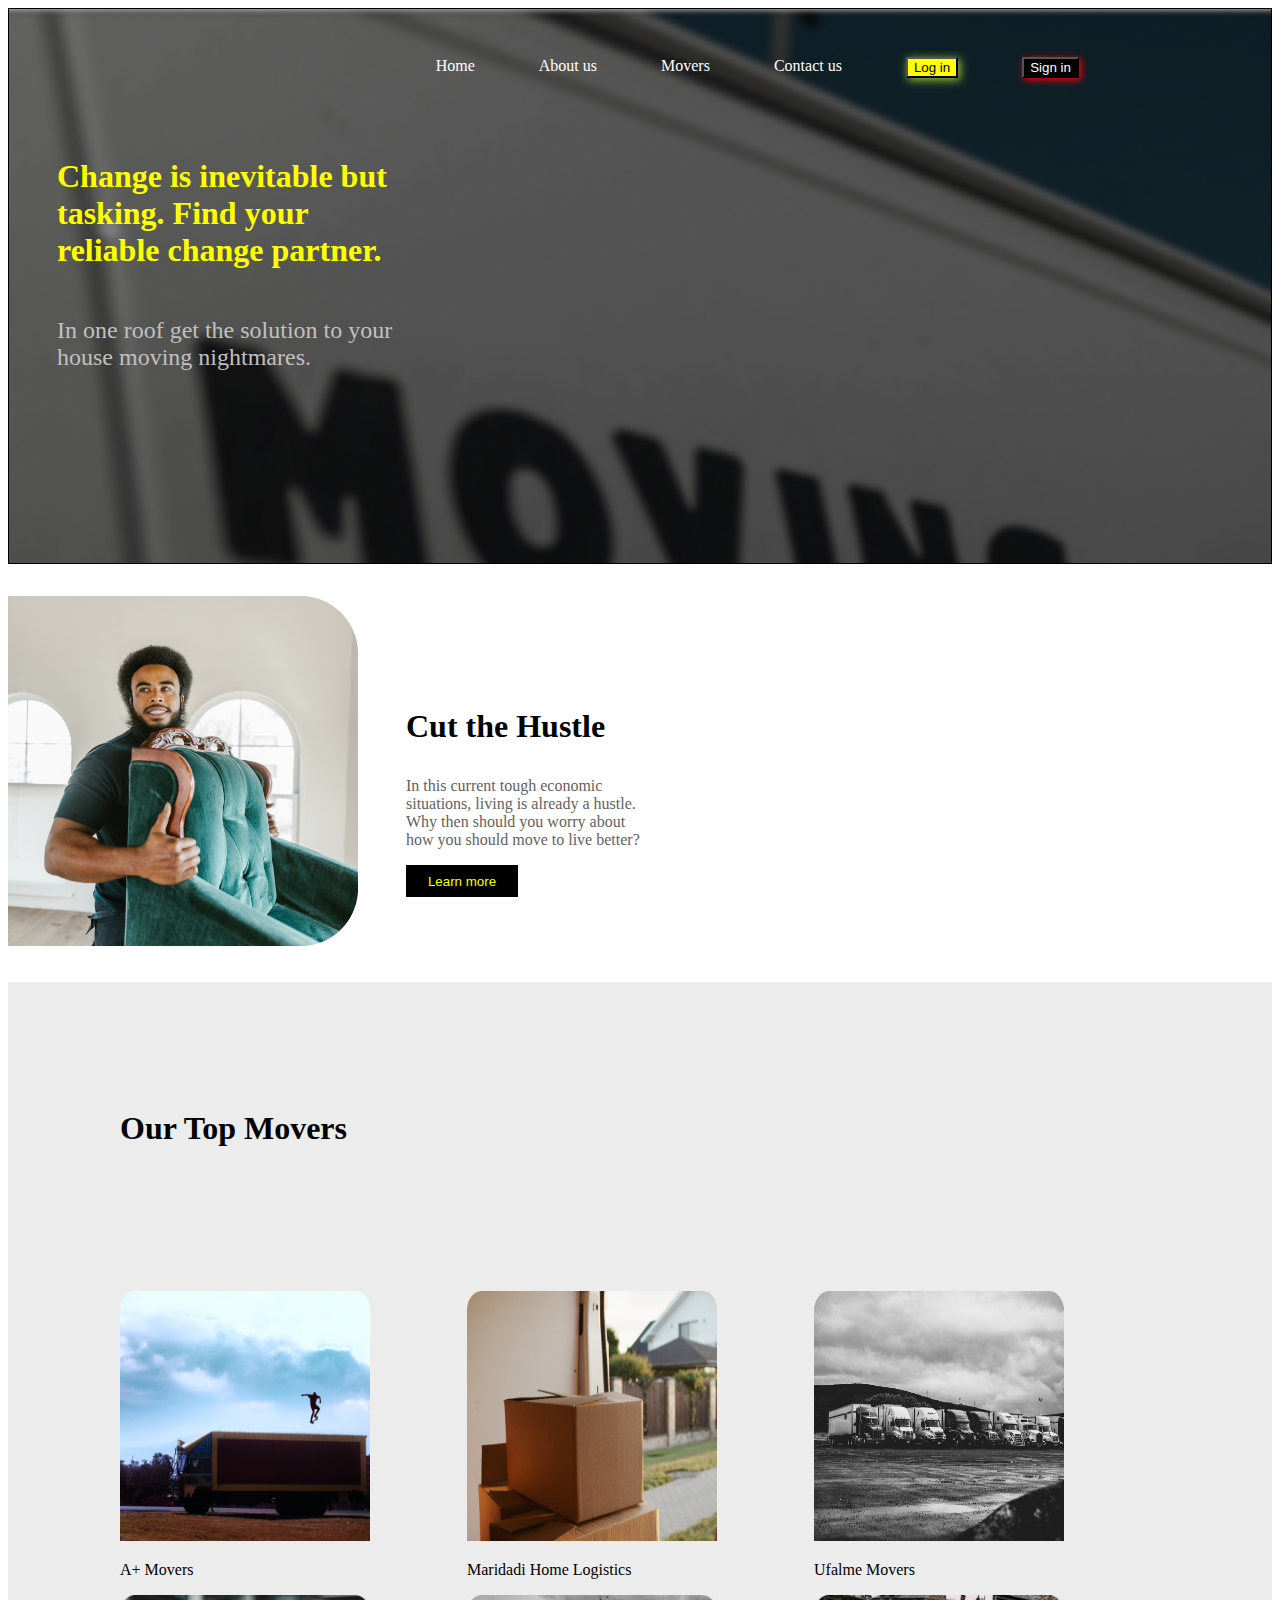
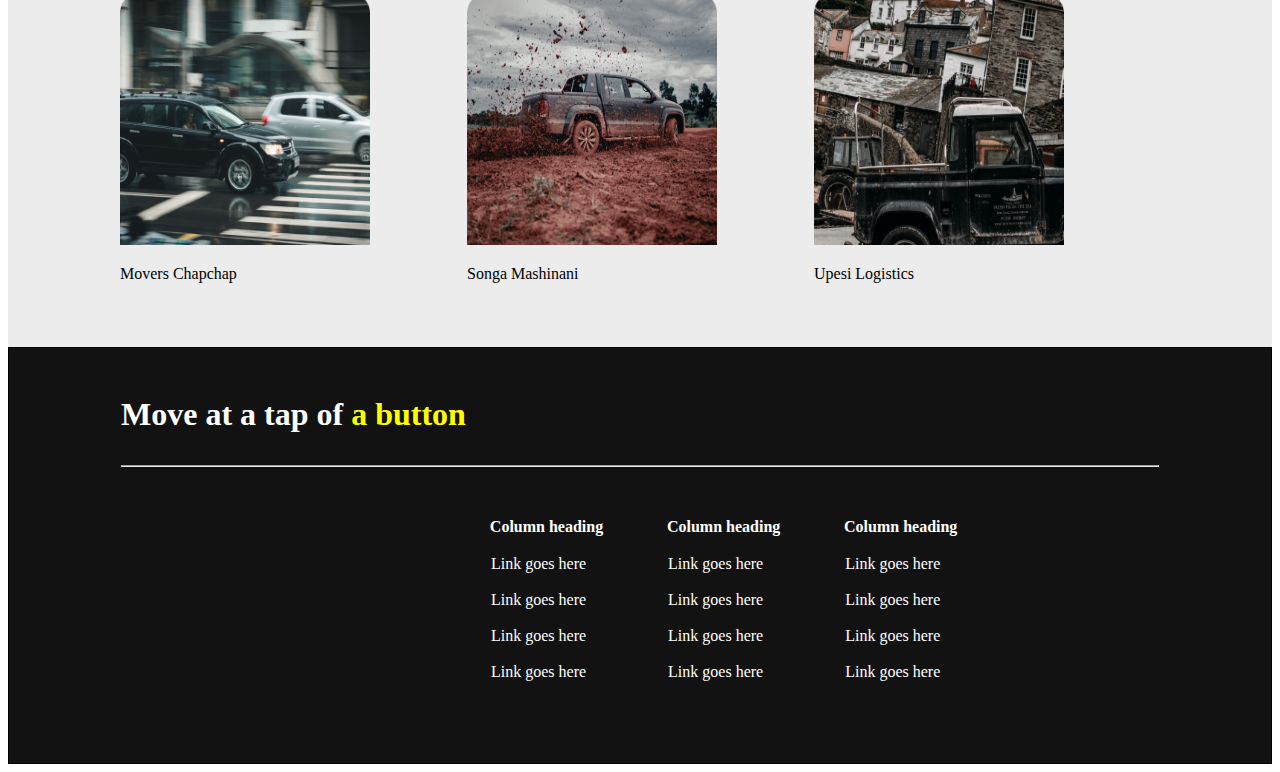
==== index.html @ 5e6ebd61 "stle the footer" ====
<!DOCTYPE html>
<html lang="en">
<head>
    <meta charset="UTF-8">
    <meta http-equiv="X-UA-Compatible" content="IE=edge">
    <meta name="viewport" content="width=device-width, initial-scale=1.0">
    <title>Restaurant landing page</title>
    <link rel="stylesheet" href="/Assets/style/style.css">
</head>
<body>
    <!--page 1-->
    <div class="pg1">
        <ul class="nav">
            <li>Home</li>
            <li>About us</li>
            <li>Movers</li>
            <li>Contact us</li>
            <li><button id="login" >Log in</button></li>
            <li><button id="signin" >Sign in</button></li>
        </ul>
        <div class="change" >Change is inevitable but <br> tasking. Find your <br> reliable change partner.<br> </div>
        <div class="soln" >In one roof get the solution to your <br> house moving nightmares.</div>
    </div>
    <!--Cut the hustle-->
    <div class="pg2"> 
        <div>
            <img src="/Assets/images/moving2 1.png" alt=" " height="350rem" width="350rem"/>
        </div>
        <div class="nxt">
            <p></p>
            <p class="cut" >Cut the Hustle</p>
            <p style="color: rgb(99, 98, 98);" >In this current tough economic <br>situations, living is already a hustle. <br>Why then should you worry about <br>how you should move to live better?</p>
            <button id="learn" >Learn more</button>
        </div>
    </div>
    <!--Our top movers.-->
    <div class="topmovers">
        <div>
            <p></p>
            <p class="top">Our Top Movers</p>
        </div>
        <div class="imgrow1" >
            <div class="movers" >
                <img src="/Assets/images/ehem 1.png" alt="" height="250rem" width="250rem" />
                <p>A+ Movers</p>
            </div>
            <div>
                <img src="/Assets/images/wewe 1.png" alt="" height="250rem" width="250rem" />
                <p>Maridadi Home Logistics</p>
            </div>
            <div class="ufalme">
                <img src="/Assets/images/movers 1.png" alt="" height="250rem" width="250rem" />
                <p>Ufalme Movers</p>
            </div>
        </div>
        <div class="imgrow2">
            <div class="movers" >
                <img src="/Assets/images/chapchap 1.png" alt="" height="250rem" width="250rem" />
                <p>Movers Chapchap</p>
            </div>
            <div>
                <img src="/Assets/images/mashinani 1.png" alt="" height="250rem" width="250rem" />
                <p>Songa Mashinani</p>
            </div>
            <div class="ufalme">
                <img src="/Assets/images/songa 1.png" alt="" height="250rem" width="250rem" />
                <p>Upesi Logistics</p>
            </div>
        </div>
    </div>
    <!--Move at a top of a button-->
    <div class="foot1">
        <div class="foothead" >
            <p style="color: white;" >Move at a tap of <span style="color: yellow;" >a button</span></p>
            <hr/>
        </div>
        <div>
            <div>
                <!--<a href="#" class="fa fa-facebook"></a>
                <a href="#" class="fa fa-twitter"></a>
                <a href="#" class="fa fa-instagram"></a>-->
            </div>
            <div>
                <table>
                    <tr>
                        <th>Column heading</th>
                        <th>Column heading</th>
                        <th>Column heading</th>
                    </tr>
                    <tr>
                        <td>Link goes here</td>
                        <td>Link goes here</td>
                        <td>Link goes here</td>
                    </tr>
                    <tr>
                        <td>Link goes here</td>
                        <td>Link goes here</td>
                        <td>Link goes here</td>
                    </tr>
                    <tr>
                        <td>Link goes here</td>
                        <td>Link goes here</td>
                        <td>Link goes here</td>
                    </tr>
                    <tr>
                        <td>Link goes here</td>
                        <td>Link goes here</td>
                        <td>Link goes here</td>
                    </tr>
                </table>
            </div>
        </div>
    </div> 
    <!--Page 2--> 
</body>
</html>
---- Assets/style/style.css ----
.nav{
    display: flex;
    justify-content: flex-end;
    margin-right: 10rem;
}
.pg1{
    border: 1px solid;
    background-image: url('/Assets/images/moving 1.png');
    margin-bottom: 1rem;
}
li{
    padding:2rem;
    list-style-type: none;
    color: white;
}
#login{
    background-color: yellow;
    box-shadow: 2px 2px 10px yellowgreen;
}
#signin{
    background-color: black;
    color: white;
    box-shadow: 2px 2px 7px red;
}
.change{
    color: yellow;
    font-weight: bold;
    font-size: xx-large;
    margin: 3rem;
}
.soln{
    color: silver;
    font-size: x-large;
    margin: 0rem 0rem 12rem 3rem;
}
.pg2{
    display: flex;
    justify-content: flex-start;
    margin-top: 2rem;
}
.nxt{
    padding-left: 3rem;
}
.cut{
    font-size: xx-large;
    font-weight: bold;
    padding: 5rem 0rem 0rem 0rem;
}
#learn{
    background-color: black;
    height: 2rem;
    width: 7rem;
    color: yellow;
    border: none;
}
.topmovers{
    background-color: rgb(236, 236, 236);
    margin-bottom: 0rem;
}
.top{
    font-weight: bold;
    font-size: xx-large;
    padding: 8rem 0rem 7rem 7rem;
}
.imgrow1{
    display: flex;
    justify-content:space-between;
}
.movers{
    padding-left: 7rem;
}
.ufalme{
    padding-right: 13rem;
}
.imgrow2{
    display: flex;
    justify-content:space-between;
    padding-bottom: 3rem;
}
.foot1{
    background-color: rgb(19, 18, 18);
    margin-top: 0rem;
    border: 1px solid rgb(3, 3, 3);
}
table{
    color: white;   
    margin-left: 28rem;
    margin-bottom: 5rem;
}
td{
    padding: 1rem 3rem 0rem 2rem;
}
/*.fa {
    padding: 20px;
    font-size: 30px;
    width: 50px;
    text-align: center;
    text-decoration: none;
    margin: 5px 2px;
  }
  .fa-facebook {
    background: #3B5998;
    color: white;
  }
  .fa-twitter {
    background: #55ACEE;
    color: white;
  }*/
  .foothead{
      margin: 3rem 7rem 3rem 7rem;
      font-size: xx-large;
      font-weight: bold;
  }
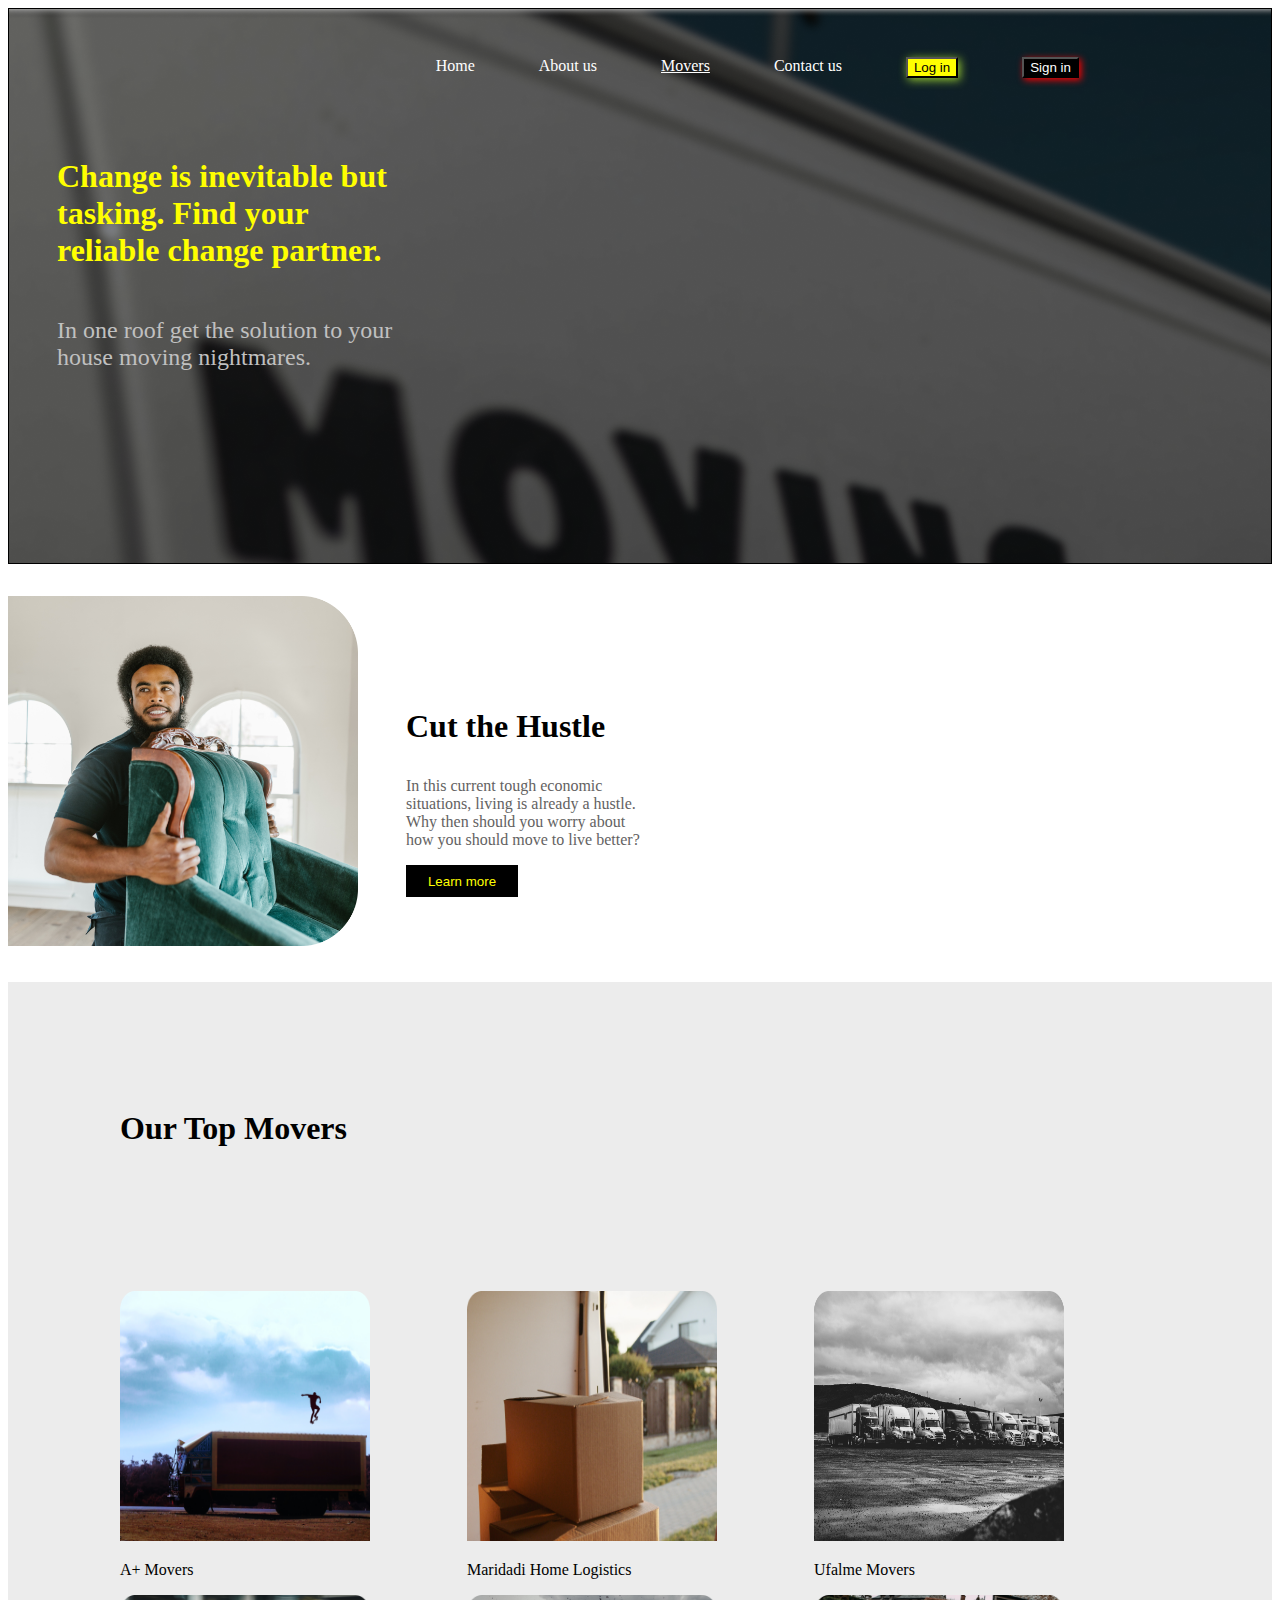
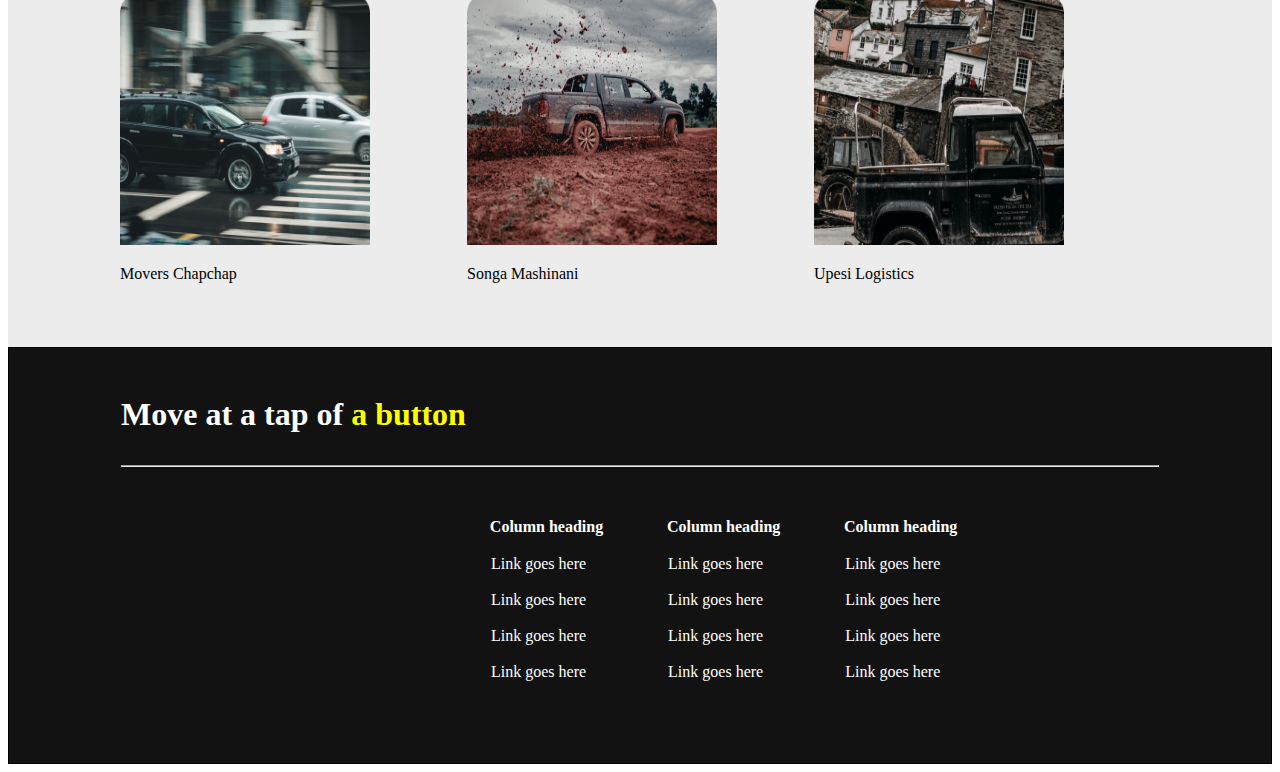
==== commit 4e711208: "create and links to movers page(page 2)" ====
--- a/index.html
+++ b/index.html
@@ -8,12 +8,12 @@
     <link rel="stylesheet" href="/Assets/style/style.css">
 </head>
 <body>
-    <!--page 1-->
+    <!--navbar & content-->
     <div class="pg1">
         <ul class="nav">
             <li>Home</li>
             <li>About us</li>
-            <li>Movers</li>
+            <li><a href="/Assets/otherpages/mover.html" target="_blank" style="color: white;" >Movers</a></li>
             <li>Contact us</li>
             <li><button id="login" >Log in</button></li>
             <li><button id="signin" >Sign in</button></li>
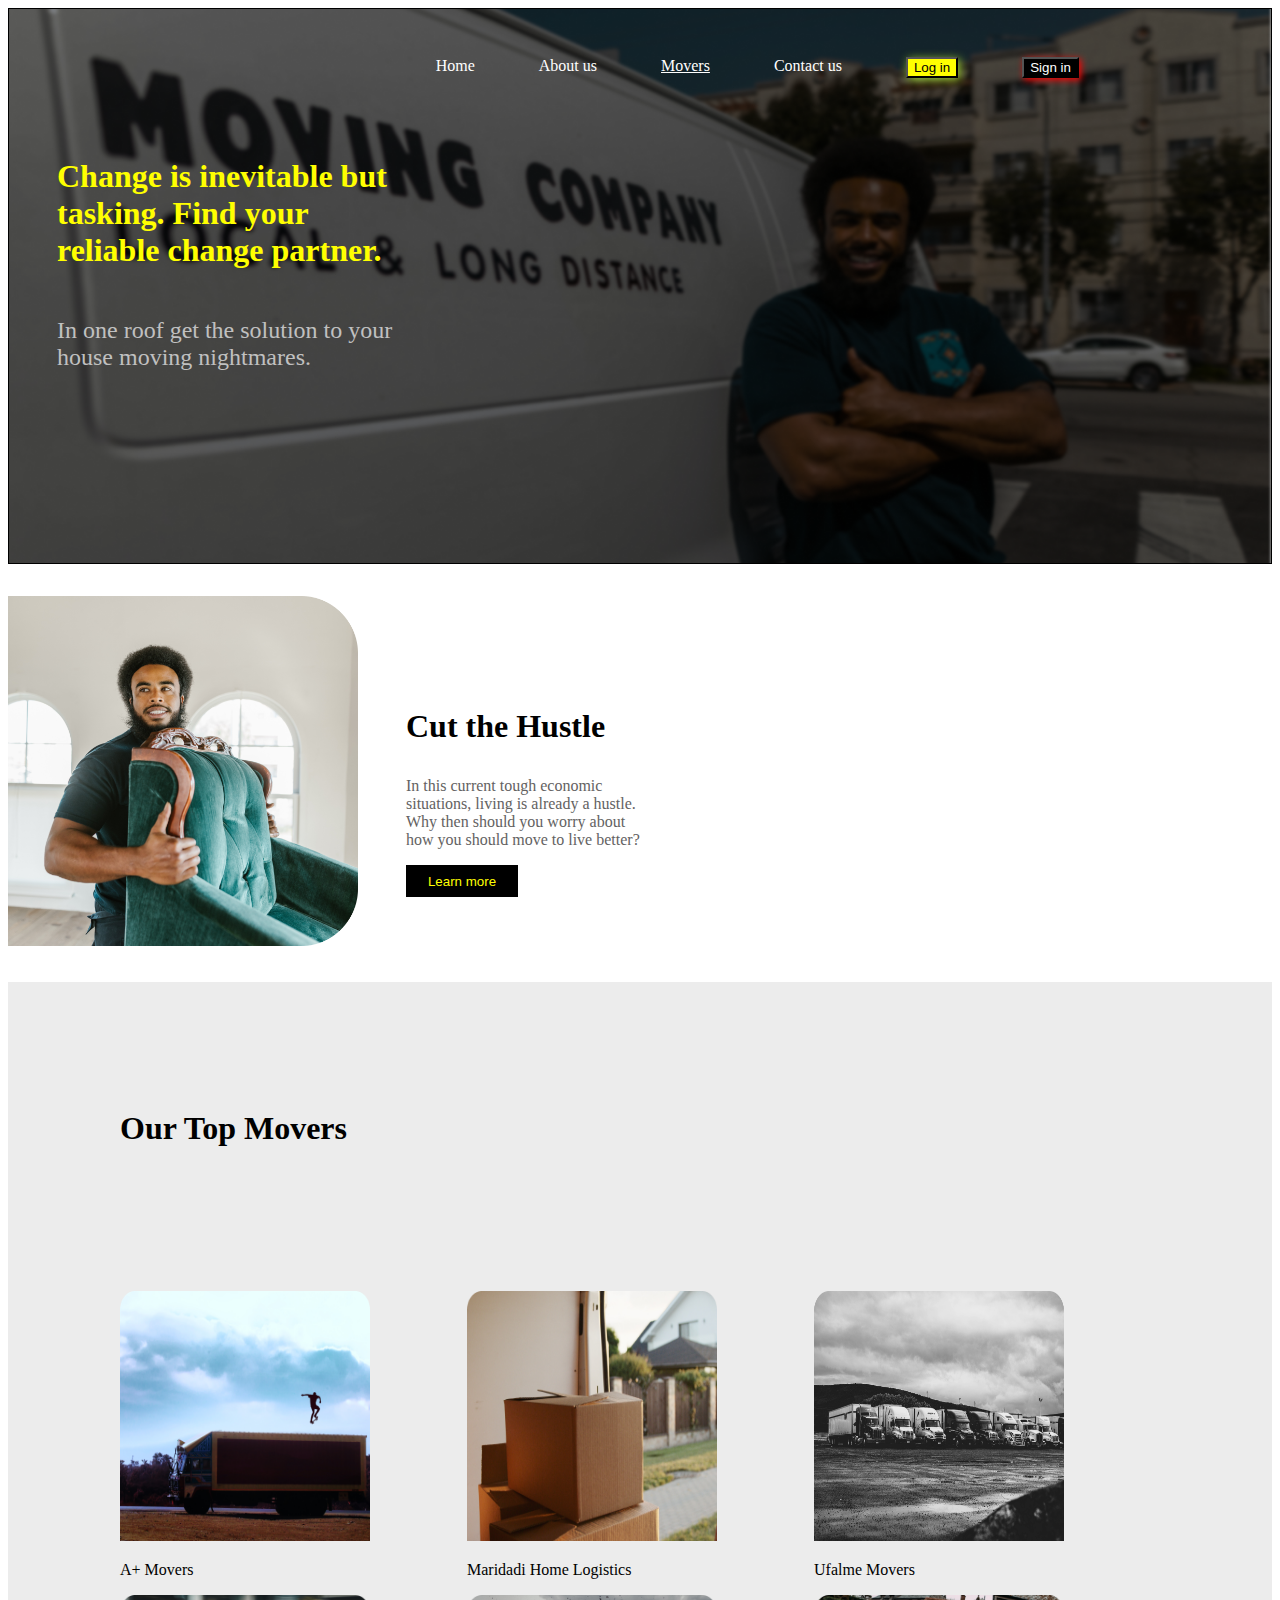
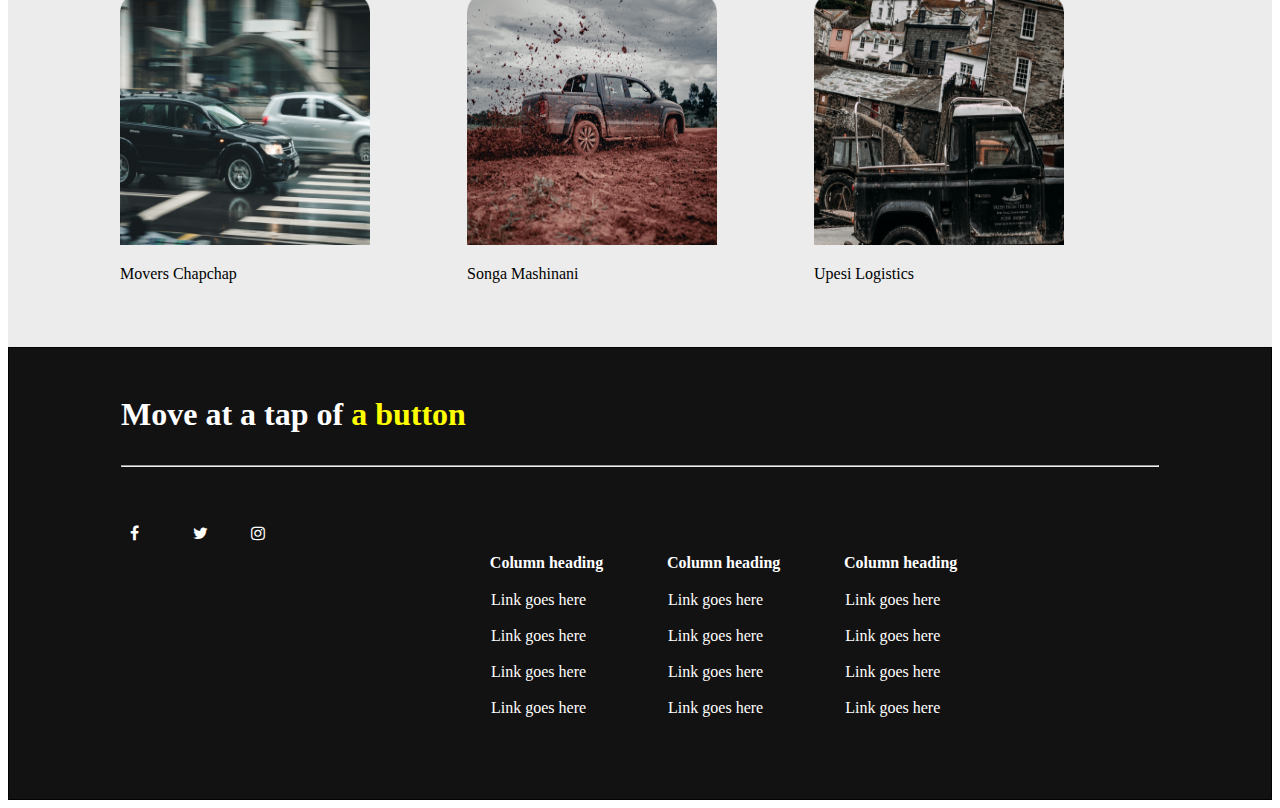
==== commit 51712481: "add README.md" ====
--- a/index.html
+++ b/index.html
@@ -4,8 +4,9 @@
     <meta charset="UTF-8">
     <meta http-equiv="X-UA-Compatible" content="IE=edge">
     <meta name="viewport" content="width=device-width, initial-scale=1.0">
+    <link rel="stylesheet" href="assets/style/style.css">
+    <link rel="stylesheet" href="https://cdnjs.cloudflare.com/ajax/libs/font-awesome/4.7.0/css/font-awesome.min.css">
     <title>Restaurant landing page</title>
-    <link rel="stylesheet" href="/Assets/style/style.css">
 </head>
 <body>
     <!--navbar & content-->
@@ -13,7 +14,7 @@
         <ul class="nav">
             <li>Home</li>
             <li>About us</li>
-            <li><a href="/Assets/otherpages/mover.html" target="_blank" style="color: white;" >Movers</a></li>
+            <li><a href="assets/otherpages/movers.html" target="_blank" style="color: white;" >Movers</a></li>
             <li>Contact us</li>
             <li><button id="login" >Log in</button></li>
             <li><button id="signin" >Sign in</button></li>
@@ -24,7 +25,7 @@
     <!--Cut the hustle-->
     <div class="pg2"> 
         <div>
-            <img src="/Assets/images/moving2 1.png" alt=" " height="350rem" width="350rem"/>
+            <img src="assets/images/moving2 1.png" alt=" " height="350rem" width="350rem"/>
         </div>
         <div class="nxt">
             <p></p>
@@ -41,29 +42,29 @@
         </div>
         <div class="imgrow1" >
             <div class="movers" >
-                <img src="/Assets/images/ehem 1.png" alt="" height="250rem" width="250rem" />
+                <img src="assets/images/ehem 1.png" alt="" height="250rem" width="250rem" />
                 <p>A+ Movers</p>
             </div>
             <div>
-                <img src="/Assets/images/wewe 1.png" alt="" height="250rem" width="250rem" />
+                <img src="assets/images/wewe 1.png" alt="" height="250rem" width="250rem" />
                 <p>Maridadi Home Logistics</p>
             </div>
             <div class="ufalme">
-                <img src="/Assets/images/movers 1.png" alt="" height="250rem" width="250rem" />
+                <img src="assets/images/movers 1.png" alt="" height="250rem" width="250rem" />
                 <p>Ufalme Movers</p>
             </div>
         </div>
         <div class="imgrow2">
             <div class="movers" >
-                <img src="/Assets/images/chapchap 1.png" alt="" height="250rem" width="250rem" />
+                <img src="assets/images/chapchap 1.png" alt="" height="250rem" width="250rem" />
                 <p>Movers Chapchap</p>
             </div>
             <div>
-                <img src="/Assets/images/mashinani 1.png" alt="" height="250rem" width="250rem" />
+                <img src="assets/images/mashinani 1.png" alt="" height="250rem" width="250rem" />
                 <p>Songa Mashinani</p>
             </div>
             <div class="ufalme">
-                <img src="/Assets/images/songa 1.png" alt="" height="250rem" width="250rem" />
+                <img src="assets/images/songa 1.png" alt="" height="250rem" width="250rem" />
                 <p>Upesi Logistics</p>
             </div>
         </div>
@@ -76,9 +77,9 @@
         </div>
         <div>
             <div>
-                <!--<a href="#" class="fa fa-facebook"></a>
-                <a href="#" class="fa fa-twitter"></a>
-                <a href="#" class="fa fa-instagram"></a>-->
+                <a href="#" class="fa fa-facebook  fb"></a>
+                <a href="#" class="fa fa-twitter  fb"></a>
+                <a href="#" class="fa fa-instagram  fb"></a>
             </div>
             <div>
                 <table>
@@ -111,6 +112,5 @@
             </div>
         </div>
     </div> 
-    <!--Page 2--> 
 </body>
 </html>--- a/assets/style/style.css
+++ b/assets/style/style.css
@@ -0,0 +1,238 @@
+.nav{
+    display: flex;
+    justify-content: flex-end;
+    margin-right: 10rem;
+}
+.pg1{
+    border: 1px solid;
+    background-image: url('../images/moving 1.png');
+    background-size: cover;
+    background-position: center;
+    background-repeat: no-repeat;
+    margin-bottom: 1rem;
+}
+li{
+    padding:2rem;
+    list-style-type: none;
+    color: white;
+}
+#login{
+    background-color: yellow;
+    box-shadow: 2px 2px 10px yellowgreen;
+}
+#signin{
+    background-color: black;
+    color: white;
+    box-shadow: 2px 2px 7px red;
+}
+.change{
+    color: yellow;
+    font-weight: bold;
+    font-size: xx-large;
+    margin: 3rem;
+}
+.soln{
+    color: silver;
+    font-size: x-large;
+    margin: 0rem 0rem 12rem 3rem;
+}
+.pg2{
+    display: flex;
+    justify-content: flex-start;
+    margin-top: 2rem;
+}
+.nxt{
+    padding-left: 3rem;
+}
+.cut{
+    font-size: xx-large;
+    font-weight: bold;
+    padding: 5rem 0rem 0rem 0rem;
+}
+#learn{
+    background-color: black;
+    height: 2rem;
+    width: 7rem;
+    color: yellow;
+    border: none;
+}
+.topmovers{
+    background-color: rgb(236, 236, 236);
+    margin-bottom: 0rem;
+}
+.top{
+    font-weight: bold;
+    font-size: xx-large;
+    padding: 8rem 0rem 7rem 7rem;
+}
+.imgrow1{
+    display: flex;
+    justify-content:space-between;
+}
+.movers{
+    padding-left: 7rem;
+}
+.ufalme{
+    padding-right: 13rem;
+}
+.imgrow2{
+    display: flex;
+    justify-content:space-between;
+    padding-bottom: 3rem;
+}
+.foot1{
+    background-color: rgb(19, 18, 18);
+    margin-top: 0rem;
+    border: 1px solid rgb(3, 3, 3);
+}
+table{
+    color: white;   
+    margin-left: 28rem;
+    margin-bottom: 5rem;
+}
+td{
+    padding: 1rem 3rem 0rem 2rem;
+}
+.fa {
+    font-size: 50px;
+    width: 50px;
+    text-align: center;
+    text-decoration: none;
+    margin: 5px 2px;
+  }
+  .fa-facebook {
+    color: white;
+    margin: 10px 10px 10px 100px;
+  }
+  .fa-twitter {
+    color: white;
+
+  }
+  .fa-instagram {
+    color: white;
+
+    
+  }
+  .foothead{
+      margin: 3rem 7rem 3rem 7rem;
+      font-size: xx-large;
+      font-weight: bold;
+  }
+  /*page 2 style*/
+  #unique{
+      margin-bottom: 1rem;
+  }
+  .modern{
+      display: flex;
+      justify-content: space-around;
+  }
+  .nav2{
+      background-color: black;
+      color: white;
+  }
+  #kayley{
+      color: black;
+      padding: 1rem;
+      margin: 0rem;
+      border: 1px;
+      border-radius: 10px;
+      font-size: small;
+      margin: 0px 15px 15px 15px;
+      box-shadow: 1px 1px 2px silver;
+  }
+  .one{
+      display: flex;
+      justify-content: flex-start;
+      margin: 2rem;
+  }
+  .one2{
+      border: 1px;
+      margin-left: 2rem;
+      padding-left: 0rem;
+      background-color: white;
+      box-shadow: 2px 2px 5px silver;
+      border-radius: 10px;
+  }
+  #kayleyz{
+    color: white;
+    background-color: black;
+    padding: 1rem 3rem;
+    margin: 0rem;
+    border: 1px;
+    border-radius: 10px;
+    font-size: small;
+    margin: 0px 15px 15px 15px;
+    box-shadow: 1px 1px 2px silver;
+}
+.pics7{
+    margin: 0rem 10rem;
+}
+.pics7 > img{
+    margin: 0rem 0.5rem 0.5rem 0rem;
+}
+.details{
+    background-color: white;
+    color: black;
+    border: 1px;
+    margin: 0rem 24rem 3rem 10rem;
+    border-radius: 10px;
+    padding-bottom: 1rem;
+}
+.tb1{
+    color:black ;
+    margin: 0rem;
+}
+.tr1 > td{
+    border-right: 1px solid;
+    padding: 0rem 5rem 0rem 5rem;
+    
+}
+#air{
+    display: flex;
+    justify-content: space-between;
+}
+#air > ul > li{
+    color: black;
+    padding: 0rem 5rem 1rem 0rem;
+    list-style: circle;
+}
+.hori{
+    width: 8rem;
+    margin-left: 10rem;
+}
+.spa{
+    padding:0rem 3.2rem 0rem 1.2rem;
+    margin: 0rem;
+    border-right: 1px solid;
+}
+.house{
+    background-color: white;
+    border-radius: 10px;
+    box-shadow: 3px 3px 8px silver;
+}
+.malhouse{
+    display: flex;
+    justify-content:space-around;
+    padding-left: 8rem;
+    padding-bottom: 4rem;
+}
+.out{
+    font-weight: bold;
+    padding:  2rem 0rem 1rem 2rem;
+}
+.lorem{
+    padding: 0rem 1rem 0rem 2rem;
+}
+.small{
+    font-size: x-small;
+}
+.big{
+    font-weight: bold;
+    font-size: xx-large;
+}
+#work{
+    background-color: #FFAC12;
+    color: black;
+    padding-top: 0rem;
+}
+  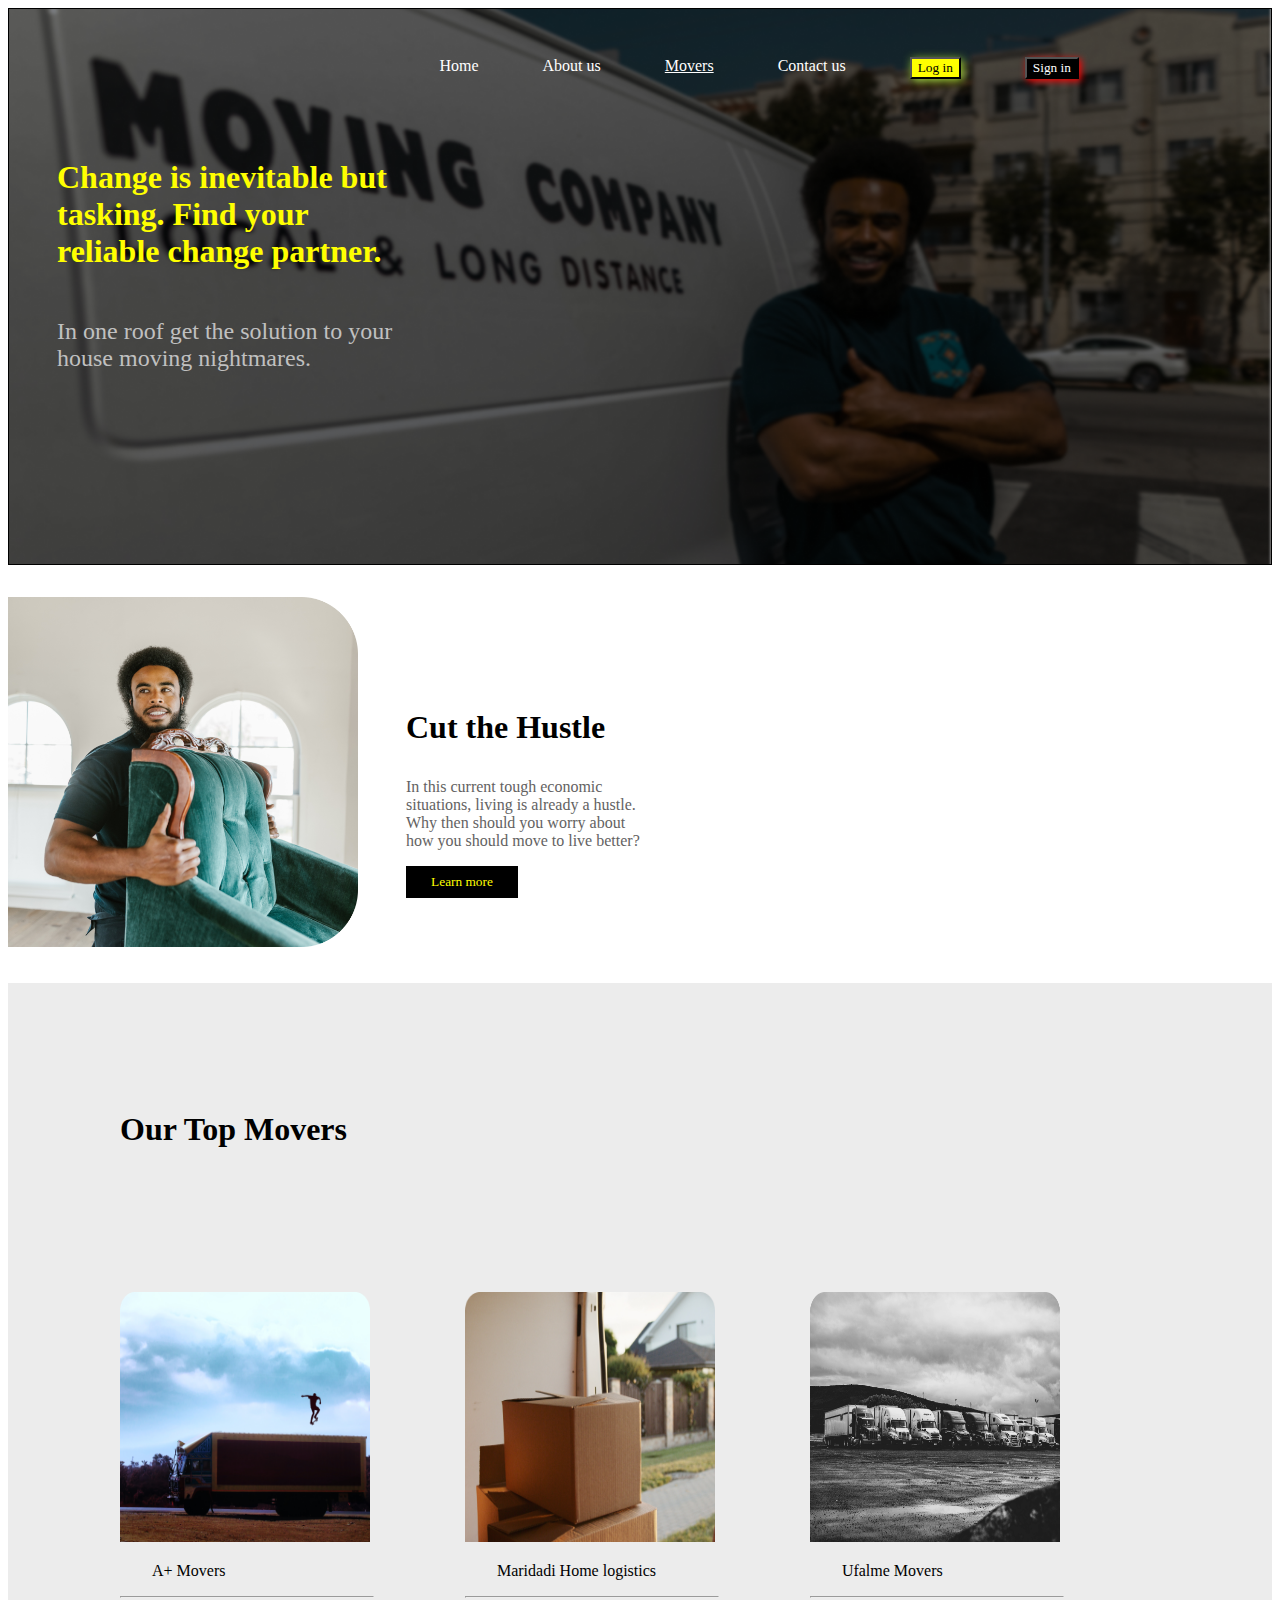
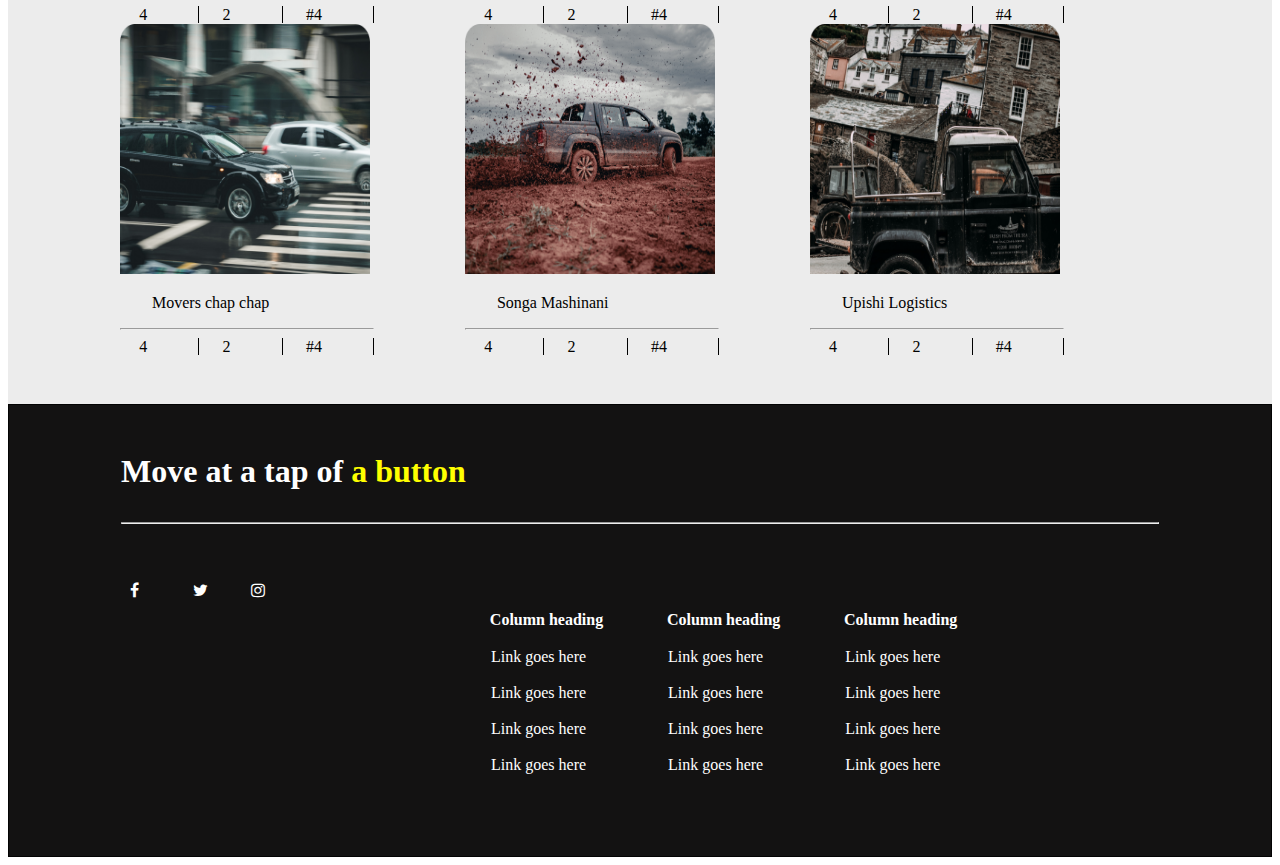
==== commit 81566d6e: "add html icons content" ====
--- a/index.html
+++ b/index.html
@@ -43,29 +43,59 @@
         <div class="imgrow1" >
             <div class="movers" >
                 <img src="assets/images/ehem 1.png" alt="" height="250rem" width="250rem" />
-                <p>A+ Movers</p>
+                <p style="padding-left: 2rem;">A+ Movers</p> <hr>
+                    <div class="force" >
+                        <span class="spa">4</span>
+                        <span class="spa">2</span>
+                        <span class="spa">#4</span>
+                    </div>
             </div>
             <div>
                 <img src="assets/images/wewe 1.png" alt="" height="250rem" width="250rem" />
-                <p>Maridadi Home Logistics</p>
+                <p style="padding-left: 2rem;">Maridadi Home logistics</p> <hr>
+                    <div class="force" >
+                        <span class="spa">4</span>
+                        <span class="spa">2</span>
+                        <span class="spa">#4</span>
+                    </div>
             </div>
             <div class="ufalme">
                 <img src="assets/images/movers 1.png" alt="" height="250rem" width="250rem" />
-                <p>Ufalme Movers</p>
+                <p style="padding-left: 2rem;">Ufalme Movers</p> <hr>
+                    <div class="force" >
+                        <span class="spa">4</span>
+                        <span class="spa">2</span>
+                        <span class="spa">#4</span>
+                    </div>
             </div>
         </div>
         <div class="imgrow2">
             <div class="movers" >
                 <img src="assets/images/chapchap 1.png" alt="" height="250rem" width="250rem" />
-                <p>Movers Chapchap</p>
+                <p style="padding-left: 2rem;">Movers chap chap</p> <hr>
+                    <div class="force" >
+                        <span class="spa">4</span>
+                        <span class="spa">2</span>
+                        <span class="spa">#4</span>
+                    </div>
             </div>
             <div>
                 <img src="assets/images/mashinani 1.png" alt="" height="250rem" width="250rem" />
-                <p>Songa Mashinani</p>
+                <p style="padding-left: 2rem;">Songa Mashinani</p> <hr>
+                    <div class="force" >
+                        <span class="spa">4</span>
+                        <span class="spa">2</span>
+                        <span class="spa">#4</span>
+                    </div>
             </div>
             <div class="ufalme">
                 <img src="assets/images/songa 1.png" alt="" height="250rem" width="250rem" />
-                <p>Upesi Logistics</p>
+                <p style="padding-left: 2rem;">Upishi Logistics</p> <hr>
+                    <div class="force" >
+                        <span class="spa">4</span>
+                        <span class="spa">2</span>
+                        <span class="spa">#4</span>
+                    </div>
             </div>
         </div>
     </div>
--- a/assets/style/style.css
+++ b/assets/style/style.css
@@ -235,4 +235,8 @@
     color: black;
     padding-top: 0rem;
 }
+*{
+    font-family: Poppins,  Actor, Adamina;
+}
+
   